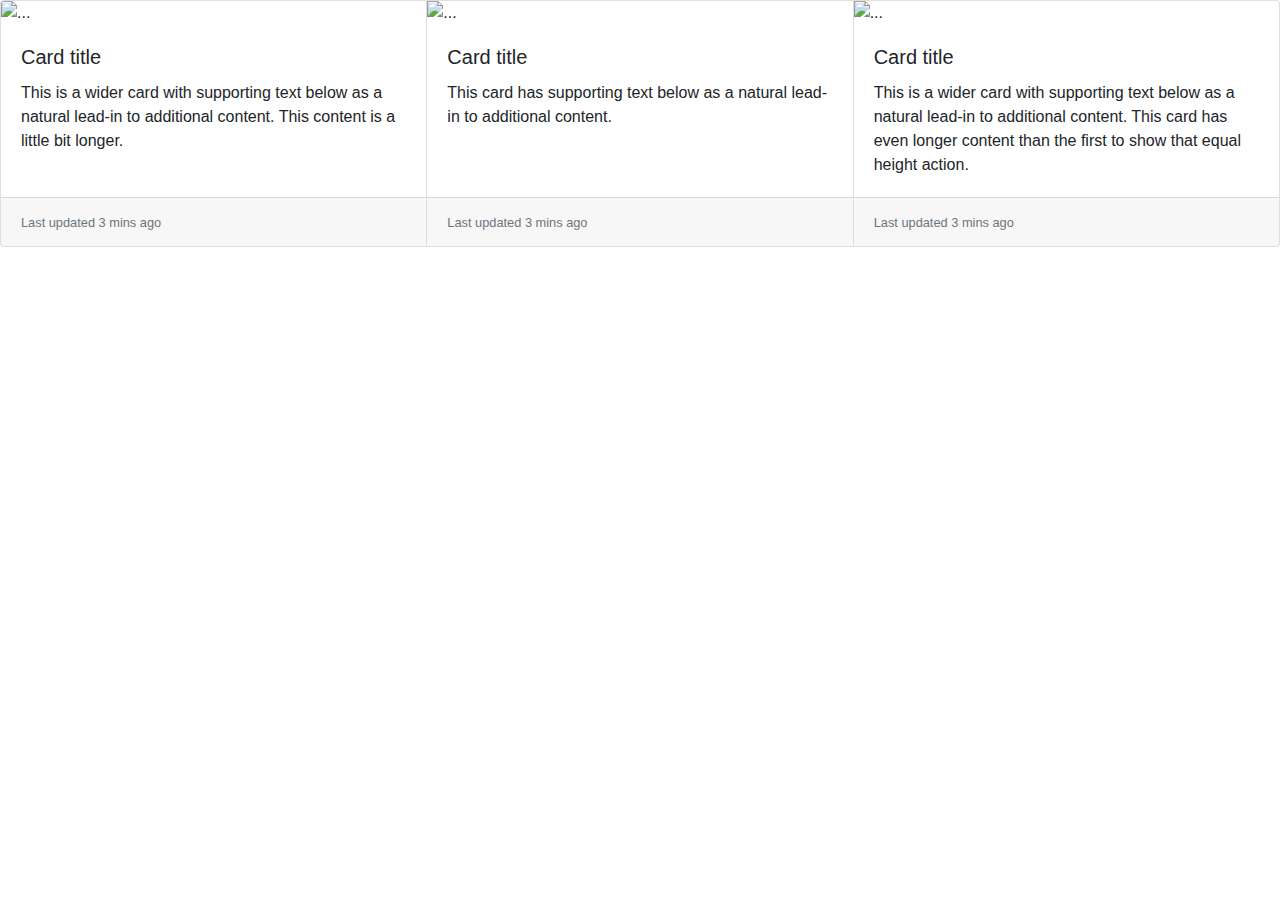
==== projects/druftboot/index.html @ ab147410 "Add files via upload" ====
<!doctype html>
<html lang="en">
  <head>
    <!-- Required meta tags -->
    <meta charset="utf-8">
    <meta name="viewport" content="width=device-width, initial-scale=1, shrink-to-fit=no">

    <!-- Bootstrap CSS -->
    <link rel="stylesheet" href="https://stackpath.bootstrapcdn.com/bootstrap/4.4.1/css/bootstrap.min.css" integrity="sha384-Vkoo8x4CGsO3+Hhxv8T/Q5PaXtkKtu6ug5TOeNV6gBiFeWPGFN9MuhOf23Q9Ifjh" crossorigin="anonymous">

    <link rel="stylesheet" type="text/css" href="Style.css">

  <title>FINAL TASK BOOTSTRAP!</title>
  </head>
  <body>


<!-- <nav class="navbar navbar-expand-lg sticky-top navbar-dark">
  <a class="navbar-brand" href="#">
    <img src="Images/logo.png" width="100" height="60" alt="" loading="lazy">
  </a>
  <button class="navbar-toggler" type="button" data-toggle="collapse" data-target="#navbarSupportedContent" aria-controls="navbarSupportedContent" aria-expanded="false" aria-label="Toggle navigation">
    <span class="navbar-toggler-icon"></span>
  </button>

  <div class="collapse navbar-collapse" id="navbarSupportedContent">
    <ul class="navbar-nav mr-auto">
      <li class="nav-item active">
        <a class="nav-link" href="#">Home <span class="sr-only">(current)</span></a>
      </li>
      <li class="nav-item">
        <a class="nav-link" href="#">Features</a>
      </li>
      <li class="nav-item">
        <a class="nav-link" href="#">About</a>
      </li>
      <li class="nav-item dropdown active">
        <a class="nav-link dropdown-toggle" href="#" id="navbarDropdown" role="button" data-toggle="dropdown" aria-haspopup="true" aria-expanded="false">
          More
        </a>
        <div class="dropdown-menu" aria-labelledby="navbarDropdown">
          <a class="dropdown-item" href="#">Action</a>
          <a class="dropdown-item" href="#">Another action</a>
          <div class="dropdown-divider"></div>
          <a class="dropdown-item" href="#">Something else here</a>
        </div>
      </li>
    </ul>
  </div>
</nav>


<div class="bd-example">
<div id="carouselExampleCaptions" class="carousel slide" data-ride="carousel">
  <ol class="carousel-indicators">
    <li data-target="#carouselExampleCaptions" data-slide-to="0" class="active"></li>
    <li data-target="#carouselExampleCaptions" data-slide-to="1"></li>
    <li data-target="#carouselExampleCaptions" data-slide-to="2"></li>
  </ol>

  <div class="carousel-inner">
    <div class="carousel-item active">
      <img src="Images/carousel_img_p1.jpg" class="d-block w-100" alt="...">
      <div class="carousel-caption">
        <button>Get Started</button>
        <h5>DO You want to Master web development</h5>
      </div>
    </div>

    <div class="carousel-item">
      <img src="Images/carousel_img_p2.jpg" class="d-block w-100" alt="...">
      <div class="carousel-caption">
        <h5>Second slide label</h5>
        <p>Lorem ipsum dolor sit amet, consectetur adipiscing elit.</p>
      </div>
    </div>

    <div class="carousel-item">
      <img src="Images/carousel_img_p3.jpg" class="d-block w-100" alt="...">
      <div class="carousel-caption d-none d-md-block">
        <h5>Third slide label</h5>
        <p>Praesent commodo cursus magna, vel scelerisque nisl consectetur.</p>
      </div>
    </div>
  </div>

  <a class="carousel-control-prev" href="#carouselExampleCaptions" role="button" data-slide="prev">
    <span class="carousel-control-prev-icon" aria-hidden="true"></span>
    <span class="sr-only">Previous</span>
  </a>
  <a class="carousel-control-next" href="#carouselExampleCaptions" role="button" data-slide="next">
    <span class="carousel-control-next-icon" aria-hidden="true"></span>
    <span class="sr-only">Next</span>
  </a>
</div>
</div>
</div> -->

<div class="card-group">
  <div class="card">
    <img src="..." class="card-img-top" alt="...">
    <div class="card-body">
      <h5 class="card-title">Card title</h5>
      <p class="card-text">This is a wider card with supporting text below as a natural lead-in to additional content. This content is a little bit longer.</p>
    </div>
    <div class="card-footer">
      <small class="text-muted">Last updated 3 mins ago</small>
    </div>
  </div>
  <div class="card">
    <img src="..." class="card-img-top" alt="...">
    <div class="card-body">
      <h5 class="card-title">Card title</h5>
      <p class="card-text">This card has supporting text below as a natural lead-in to additional content.</p>
    </div>
    <div class="card-footer">
      <small class="text-muted">Last updated 3 mins ago</small>
    </div>
  </div>
  <div class="card">
    <img src="..." class="card-img-top" alt="...">
    <div class="card-body">
      <h5 class="card-title">Card title</h5>
      <p class="card-text">This is a wider card with supporting text below as a natural lead-in to additional content. This card has even longer content than the first to show that equal height action.</p>
    </div>
    <div class="card-footer">
      <small class="text-muted">Last updated 3 mins ago</small>
    </div>
  </div>
</div>



<!-- <div class="container">
  <div class="row">
    <div class="col-sm">
      <h3>Web Development</h3>
    Lorem ipsum dolor sit amet, consectetur adipisicing elit, sed do eiusmod  tempor incididunt ut labore et dolore magna aliqua. Ut enim ad minim veniam,
    quis nostrud exercitation ullamco laboris nisi ut aliquip ex ea commodo
    consequat. Duis aute irure dolor in reprehenderit in voluptate velit esse
    cillum dolore eu fugiat nulla pariatur. Excepteur sint occaecat cupidatat non
    proident, sunt in culpa qui officia deserunt mollit anim id est laborum.
    </div>
    <div class="col-sm">
       <img class="img-fluid" src="Images/first-image.jpg" >
    </div>
  </div>
</div> -->

<!-- <div class="container">
  <div class="row">
    <div class="col-sm">
      <h3>Java Script</h3>
    Lorem ipsum dolor sit amet, consectetur adipisicing elit, sed do eiusmod  tempor incididunt ut labore et dolore magna aliqua. Ut enim ad minim veniam,
    quis nostrud exercitation ullamco laboris nisi ut aliquip ex ea commodo
    consequat. 
    </div>
    <div class="col-sm">
       <img class="img-fluid" src="Images/js.png" alt="responsive image">
    </div>
   <div class="col-sm">
    <h3>jQuery</h3>
  Lorem ipsum dolor sit amet, consectetur adipisicing elit, sed do eiusmod  tempor incididunt ut labore et dolore magna aliqua. Ut enim ad minim veniam,
  quis nostrud exercitation ullamco laboris nisi ut aliquip ex ea commodo
  consequat.
  </div>
  <div class="col-sm">
     <img class="img-fluid" src="Images/jQ.png" alt="responsive image">
  </div>
  </div>
</div>

<div class="container">
  <div class="row">
    <div class="col-sm">
      <h3>HTML5</h3>
    Lorem ipsum dolor sit amet, consectetur adipisicing elit, sed do eiusmod  tempor incididunt ut labore et dolore magna aliqua. Ut enim ad minim veniam,
    quis nostrud exercitation ullamco laboris nisi ut aliquip ex ea commodo
    consequat. 
    </div>
    <div class="col-sm">
       <img class="img-fluid" src="Images/html.png" alt="responsive image">
    </div>
   <div class="col-sm">
    <h3>PHP</h3>
  Lorem ipsum dolor sit amet, consectetur adipisicing elit, sed do eiusmod  tempor incididunt ut labore et dolore magna aliqua. Ut enim ad minim veniam,
  quis nostrud exercitation ullamco laboris nisi ut aliquip ex ea commodo
  consequat.
  </div>
  <div class="col-sm">
     <img class="img-fluid" src="Images/php.png" alt="responsive image">
  </div>
  </div>
</div> -->




       <!-- Optional JavaScript -->
    <!-- jQuery first, then Popper.js, then Bootstrap JS -->
    
    <script src="https://code.jquery.com/jquery-3.4.1.slim.min.js" integrity="sha384-J6qa4849blE2+poT4WnyKhv5vZF5SrPo0iEjwBvKU7imGFAV0wwj1yYfoRSJoZ+n" crossorigin="anonymous"></script>
    <script src="https://cdn.jsdelivr.net/npm/popper.js@1.16.0/dist/umd/popper.min.js" integrity="sha384-Q6E9RHvbIyZFJoft+2mJbHaEWldlvI9IOYy5n3zV9zzTtmI3UksdQRVvoxMfooAo" crossorigin="anonymous"></script>
    <script src="https://stackpath.bootstrapcdn.com/bootstrap/4.4.1/js/bootstrap.min.js" integrity="sha384-wfSDF2E50Y2D1uUdj0O3uMBJnjuUD4Ih7YwaYd1iqfktj0Uod8GCExl3Og8ifwB6" crossorigin="anonymous"></script>

<!-- s -->

  </body>
</html>
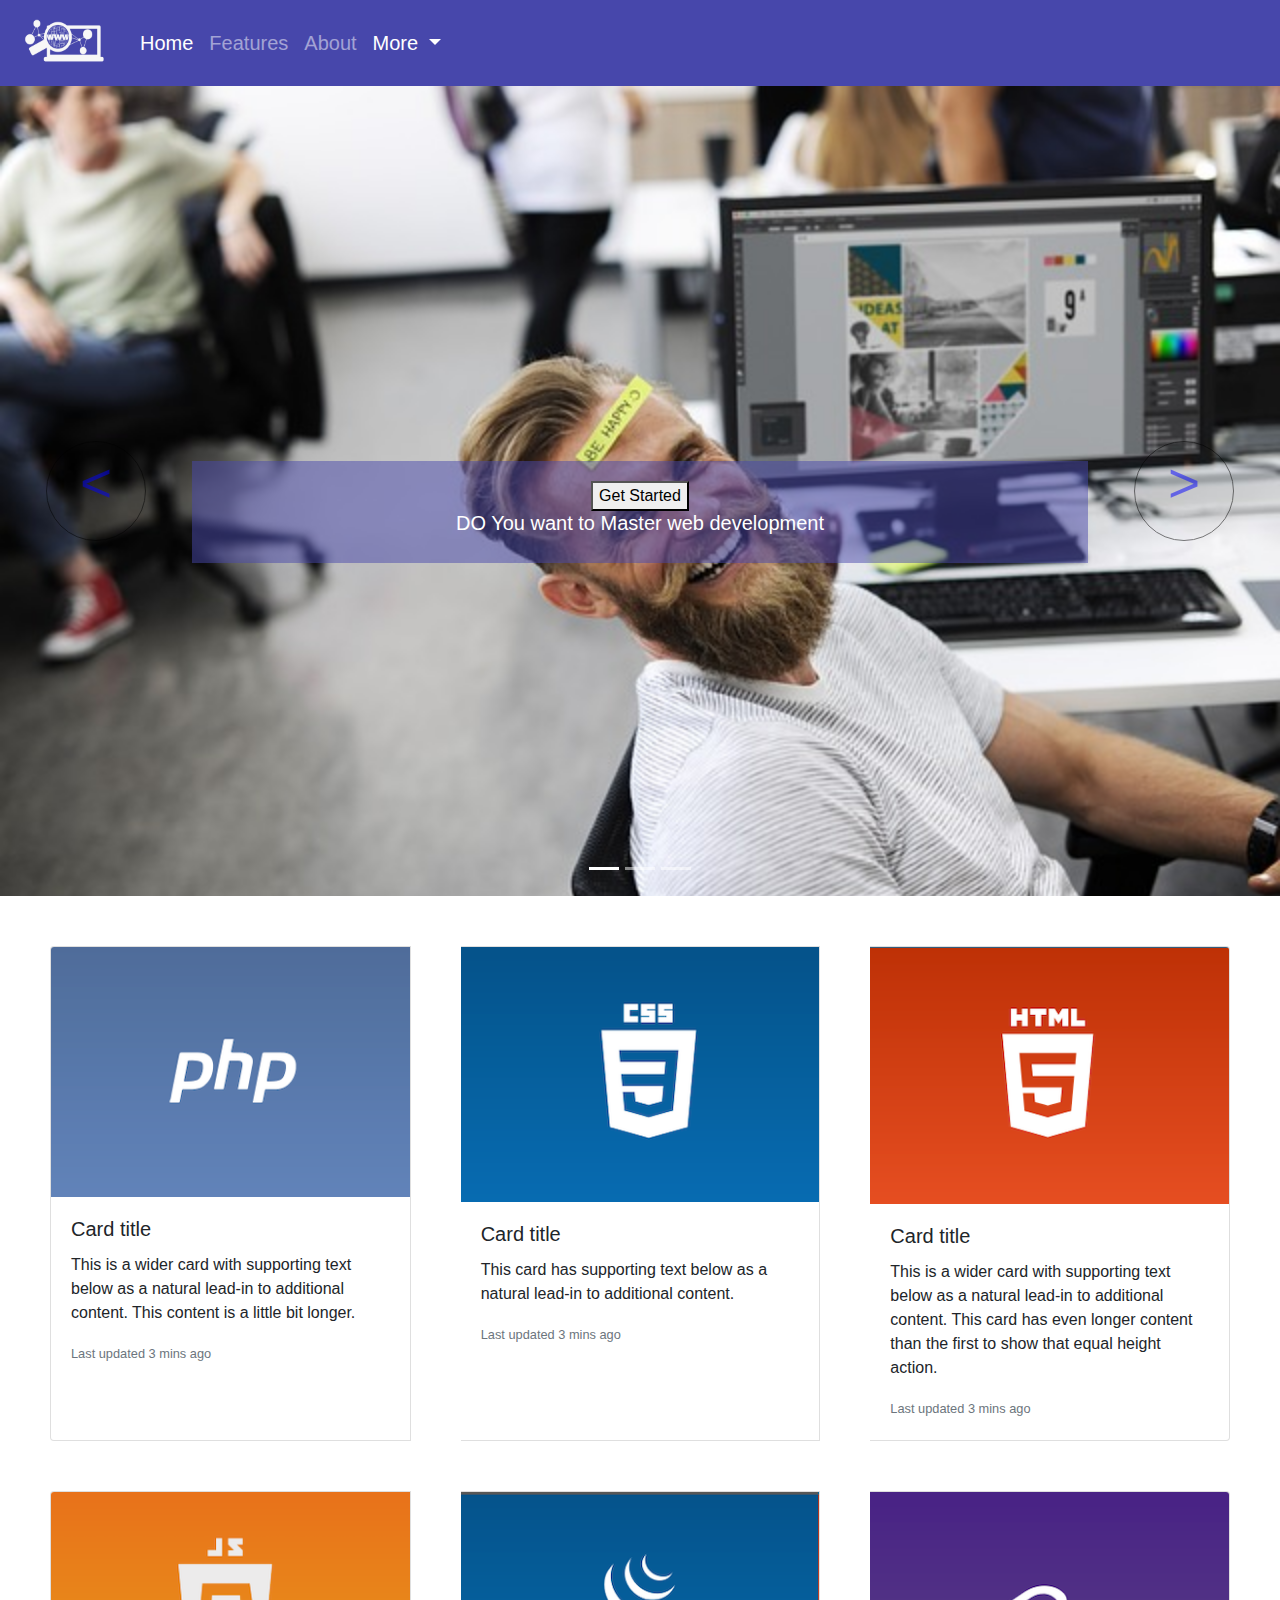
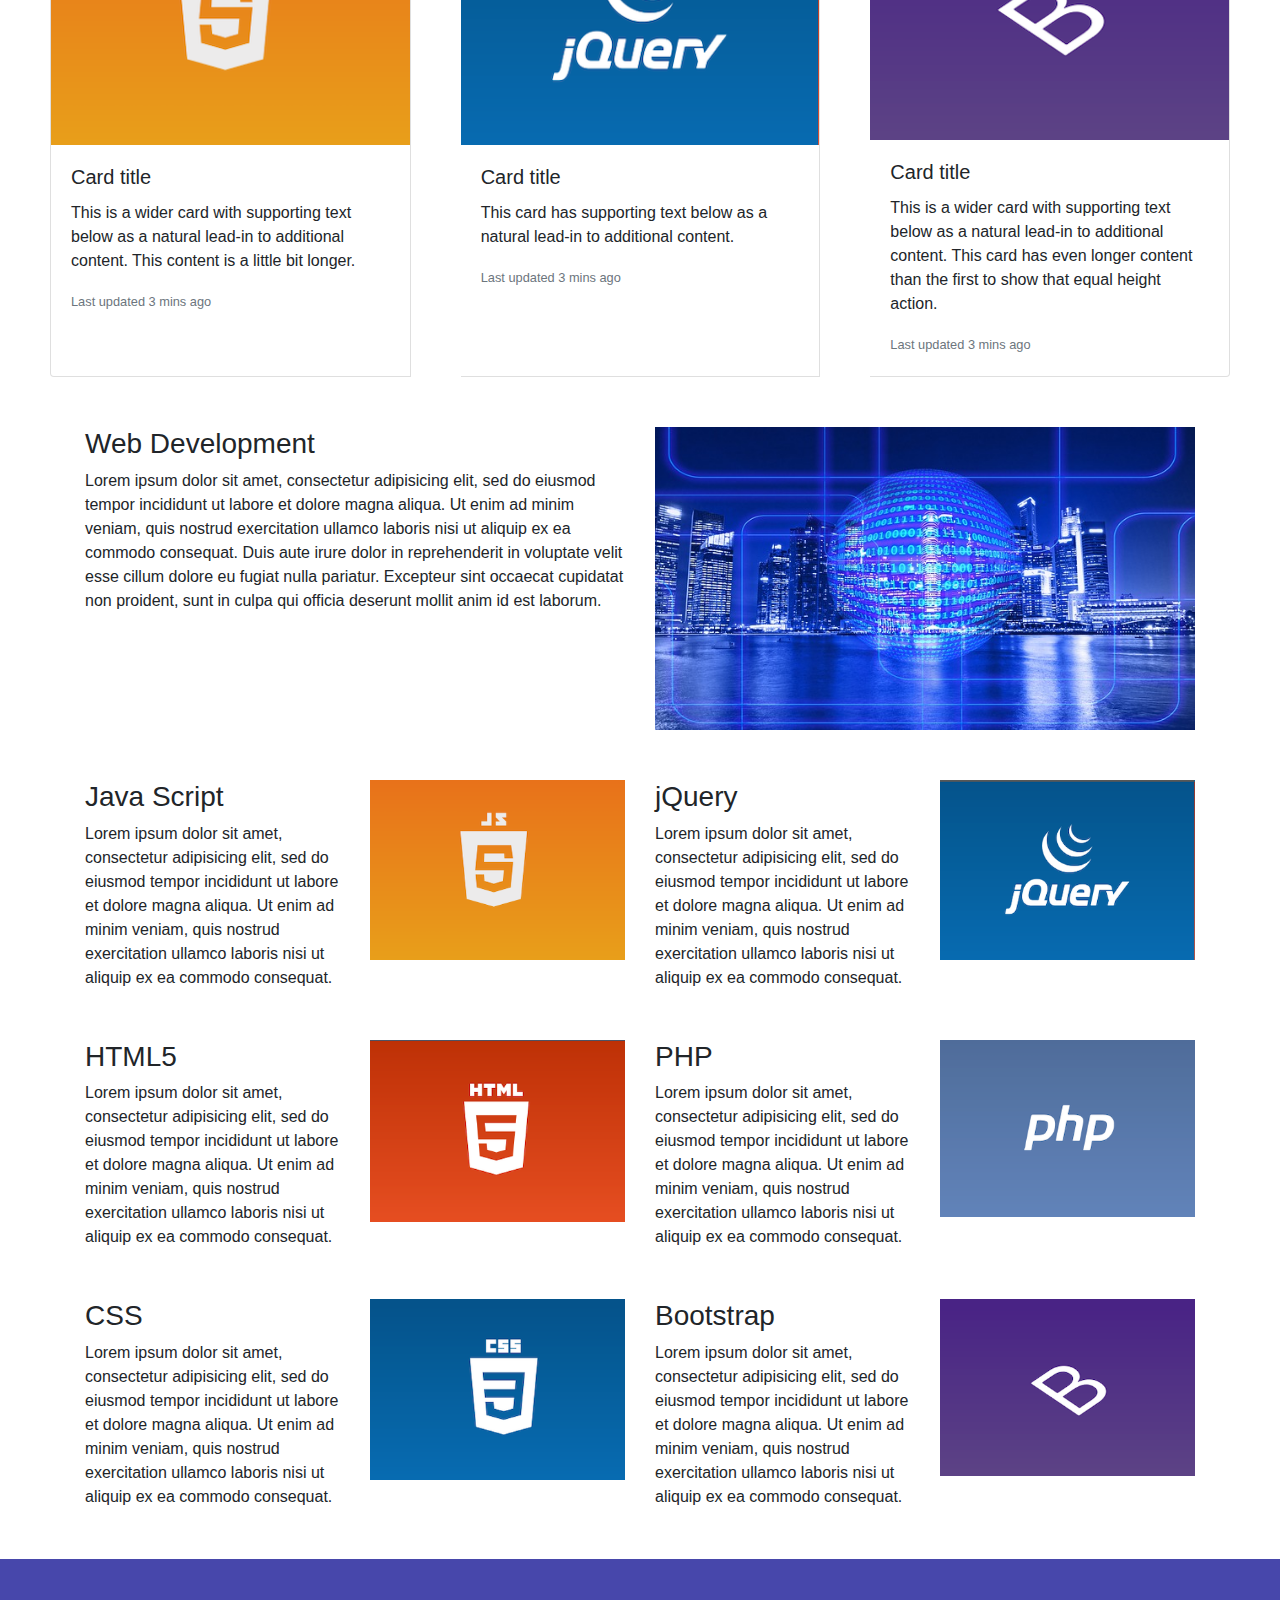
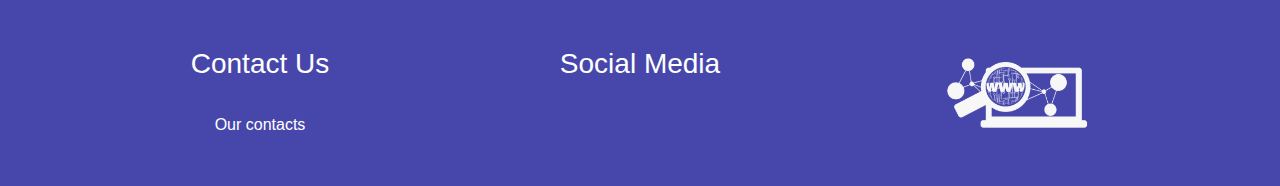
==== commit d5d13bda: "Rename Index2.html to index.html" ====
--- a/projects/druftboot/index.html
+++ b/projects/druftboot/index.html
@@ -10,12 +10,12 @@
 
     <link rel="stylesheet" type="text/css" href="Style.css">
 
-  <title>FINAL TASK BOOTSTRAP!</title>
+        <title>Hello, world!</title>
   </head>
   <body>
-
-
-<!-- <nav class="navbar navbar-expand-lg sticky-top navbar-dark">
+    
+
+<nav class="navbar navbar-expand-lg sticky-top navbar-dark">
   <a class="navbar-brand" href="#">
     <img src="Images/logo.png" width="100" height="60" alt="" loading="lazy">
   </a>
@@ -49,7 +49,6 @@
   </div>
 </nav>
 
-
 <div class="bd-example">
 <div id="carouselExampleCaptions" class="carousel slide" data-ride="carousel">
   <ol class="carousel-indicators">
@@ -94,46 +93,65 @@
   </a>
 </div>
 </div>
-</div> -->
+</div>
 
 <div class="card-group">
   <div class="card">
-    <img src="..." class="card-img-top" alt="...">
+    <img src="Images/php.png" class="card-img-top" alt="...">
     <div class="card-body">
       <h5 class="card-title">Card title</h5>
       <p class="card-text">This is a wider card with supporting text below as a natural lead-in to additional content. This content is a little bit longer.</p>
-    </div>
-    <div class="card-footer">
-      <small class="text-muted">Last updated 3 mins ago</small>
-    </div>
-  </div>
-  <div class="card">
-    <img src="..." class="card-img-top" alt="...">
+      <p class="card-text"><small class="text-muted">Last updated 3 mins ago</small></p>
+    </div>
+  </div>
+  <div class="card">
+    <img src="Images/css.png" class="card-img-top" alt="...">
     <div class="card-body">
       <h5 class="card-title">Card title</h5>
       <p class="card-text">This card has supporting text below as a natural lead-in to additional content.</p>
-    </div>
-    <div class="card-footer">
-      <small class="text-muted">Last updated 3 mins ago</small>
-    </div>
-  </div>
-  <div class="card">
-    <img src="..." class="card-img-top" alt="...">
+      <p class="card-text"><small class="text-muted">Last updated 3 mins ago</small></p>
+    </div>
+  </div>
+  <div class="card">
+    <img src="Images/html.png" class="card-img-top" alt="...">
     <div class="card-body">
       <h5 class="card-title">Card title</h5>
       <p class="card-text">This is a wider card with supporting text below as a natural lead-in to additional content. This card has even longer content than the first to show that equal height action.</p>
-    </div>
-    <div class="card-footer">
-      <small class="text-muted">Last updated 3 mins ago</small>
-    </div>
-  </div>
-</div>
-
-
-
-<!-- <div class="container">
-  <div class="row">
-    <div class="col-sm">
+      <p class="card-text"><small class="text-muted">Last updated 3 mins ago</small></p>
+    </div>
+  </div>
+</div>
+
+<div class="card-group">
+  <div class="card">
+    <img src="Images/js.png" class="card-img-top" alt="...">
+    <div class="card-body">
+      <h5 class="card-title">Card title</h5>
+      <p class="card-text">This is a wider card with supporting text below as a natural lead-in to additional content. This content is a little bit longer.</p>
+      <p class="card-text"><small class="text-muted">Last updated 3 mins ago</small></p>
+    </div>
+  </div>
+  <div class="card">
+    <img src="Images/jQ.png" class="card-img-top" alt="...">
+    <div class="card-body">
+      <h5 class="card-title">Card title</h5>
+      <p class="card-text">This card has supporting text below as a natural lead-in to additional content.</p>
+      <p class="card-text"><small class="text-muted">Last updated 3 mins ago</small></p>
+    </div>
+  </div>
+  <div class="card">
+    <img src="Images/b.png" class="card-img-top" alt="...">
+    <div class="card-body">
+      <h5 class="card-title">Card title</h5>
+      <p class="card-text">This is a wider card with supporting text below as a natural lead-in to additional content. This card has even longer content than the first to show that equal height action.</p>
+      <p class="card-text"><small class="text-muted">Last updated 3 mins ago</small></p>
+    </div>
+  </div>
+</div>
+
+<div class="container">
+  <div class="row">
+    <div class="col-md">
       <h3>Web Development</h3>
     Lorem ipsum dolor sit amet, consectetur adipisicing elit, sed do eiusmod  tempor incididunt ut labore et dolore magna aliqua. Ut enim ad minim veniam,
     quis nostrud exercitation ullamco laboris nisi ut aliquip ex ea commodo
@@ -141,69 +159,113 @@
     cillum dolore eu fugiat nulla pariatur. Excepteur sint occaecat cupidatat non
     proident, sunt in culpa qui officia deserunt mollit anim id est laborum.
     </div>
-    <div class="col-sm">
+    <div class="col-md">
        <img class="img-fluid" src="Images/first-image.jpg" >
     </div>
   </div>
-</div> -->
-
-<!-- <div class="container">
-  <div class="row">
-    <div class="col-sm">
+</div>
+
+
+<div class="container">
+  <div class="row">
+    <div class="col-md">
       <h3>Java Script</h3>
     Lorem ipsum dolor sit amet, consectetur adipisicing elit, sed do eiusmod  tempor incididunt ut labore et dolore magna aliqua. Ut enim ad minim veniam,
     quis nostrud exercitation ullamco laboris nisi ut aliquip ex ea commodo
     consequat. 
     </div>
-    <div class="col-sm">
-       <img class="img-fluid" src="Images/js.png" alt="responsive image">
-    </div>
-   <div class="col-sm">
+    <div class="col-md">
+       <img class="img-fluid mx-auto d-block" src="Images/js.png" alt="responsive image">
+    </div>
+   <div class="col-md">
     <h3>jQuery</h3>
   Lorem ipsum dolor sit amet, consectetur adipisicing elit, sed do eiusmod  tempor incididunt ut labore et dolore magna aliqua. Ut enim ad minim veniam,
   quis nostrud exercitation ullamco laboris nisi ut aliquip ex ea commodo
   consequat.
   </div>
-  <div class="col-sm">
-     <img class="img-fluid" src="Images/jQ.png" alt="responsive image">
-  </div>
-  </div>
-</div>
-
-<div class="container">
-  <div class="row">
-    <div class="col-sm">
+  <div class="col-md">
+     <img class="img-fluid mx-auto d-block" src="Images/jQ.png" alt="responsive image">
+  </div>
+  </div>
+</div>
+
+<div class="container">
+  <div class="row">
+    <div class="col-md">
       <h3>HTML5</h3>
     Lorem ipsum dolor sit amet, consectetur adipisicing elit, sed do eiusmod  tempor incididunt ut labore et dolore magna aliqua. Ut enim ad minim veniam,
     quis nostrud exercitation ullamco laboris nisi ut aliquip ex ea commodo
     consequat. 
     </div>
-    <div class="col-sm">
-       <img class="img-fluid" src="Images/html.png" alt="responsive image">
-    </div>
-   <div class="col-sm">
+    <div class="col-md">
+       <img class="img-fluid mx-auto d-block" src="Images/html.png" alt="responsive image">
+    </div>
+   <div class="col-md">
     <h3>PHP</h3>
   Lorem ipsum dolor sit amet, consectetur adipisicing elit, sed do eiusmod  tempor incididunt ut labore et dolore magna aliqua. Ut enim ad minim veniam,
   quis nostrud exercitation ullamco laboris nisi ut aliquip ex ea commodo
   consequat.
   </div>
-  <div class="col-sm">
-     <img class="img-fluid" src="Images/php.png" alt="responsive image">
-  </div>
-  </div>
-</div> -->
-
-
-
-
-       <!-- Optional JavaScript -->
+  <div class="col-md">
+     <img class="img-fluid mx-auto d-block" src="Images/php.png" alt="responsive image">
+  </div>
+  </div>
+</div>
+
+<div class="container">
+  <div class="row">
+    <div class="col-md">
+      <h3>CSS</h3>
+    Lorem ipsum dolor sit amet, consectetur adipisicing elit, sed do eiusmod  tempor incididunt ut labore et dolore magna aliqua. Ut enim ad minim veniam,
+    quis nostrud exercitation ullamco laboris nisi ut aliquip ex ea commodo
+    consequat. 
+    </div>
+    <div class="col-md">
+       <img class="img-fluid mx-auto d-block" src="Images/css.png" alt="responsive image">
+    </div>
+   <div class="col-md">
+    <h3>Bootstrap</h3>
+  Lorem ipsum dolor sit amet, consectetur adipisicing elit, sed do eiusmod  tempor incididunt ut labore et dolore magna aliqua. Ut enim ad minim veniam,
+  quis nostrud exercitation ullamco laboris nisi ut aliquip ex ea commodo
+  consequat.
+  </div>
+  <div class="col-md">
+     <img class="img-fluid mx-auto d-block" src="Images/b.png" alt="responsive image">
+  </div>
+  </div>
+</div>
+
+<footer class="text-center">
+  <div class="container">
+  <div class="row">
+    <div class="col-md">
+      <h3>Contact Us</h3>
+      <br>
+      Our contacts
+   
+    </div>
+    <div class="col-md">
+       <h3>Social Media</h3>
+        <a href="#"><i class="fab fa-facebook-square"></i></a>
+        <a href="#"><i class="fab fa-youtube"></i></a>
+        <a href="#"><i class="fab fa-google"></i></a>
+        <a href="#"><i class="fab fa-linkedin-in"></i></a>
+    </div>
+
+   <div class="col-md">
+          <img src="Images/logo.png" height="100" alt="" loading="lazy">
+
+  </div>
+</div>
+</footer>
+
+    <!-- Optional JavaScript -->
     <!-- jQuery first, then Popper.js, then Bootstrap JS -->
-    
     <script src="https://code.jquery.com/jquery-3.4.1.slim.min.js" integrity="sha384-J6qa4849blE2+poT4WnyKhv5vZF5SrPo0iEjwBvKU7imGFAV0wwj1yYfoRSJoZ+n" crossorigin="anonymous"></script>
     <script src="https://cdn.jsdelivr.net/npm/popper.js@1.16.0/dist/umd/popper.min.js" integrity="sha384-Q6E9RHvbIyZFJoft+2mJbHaEWldlvI9IOYy5n3zV9zzTtmI3UksdQRVvoxMfooAo" crossorigin="anonymous"></script>
     <script src="https://stackpath.bootstrapcdn.com/bootstrap/4.4.1/js/bootstrap.min.js" integrity="sha384-wfSDF2E50Y2D1uUdj0O3uMBJnjuUD4Ih7YwaYd1iqfktj0Uod8GCExl3Og8ifwB6" crossorigin="anonymous"></script>
 
-<!-- s -->
+    <link rel="stylesheet" href="https://use.fontawesome.com/releases/v5.13.1/css/all.css" integrity="sha384-xxzQGERXS00kBmZW/6qxqJPyxW3UR0BPsL4c8ILaIWXva5kFi7TxkIIaMiKtqV1Q" crossorigin="anonymous">
 
   </body>
 </html>
--- a/projects/druftboot/Style.css
+++ b/projects/druftboot/Style.css
@@ -0,0 +1,63 @@
+.navbar {
+	background-color: #4747ab;
+	font-size: 20px;
+}
+
+.carousel-control-prev-icon,
+.carousel-control-next-icon {
+  height: 100px;
+  width: 100px;
+  outline: black;
+  background-size: 100%, 100%;
+  border-radius: 50%;
+  border: 1px solid black;
+  background-image: none;
+}
+
+.carousel-control-next-icon:after
+{
+  content: '>';
+  font-size: 55px;
+  color: blue;
+}
+
+.carousel-control-prev-icon:after {
+  content: '<';
+  font-size: 55px;
+  color: blue;
+}
+
+.carousel-inner {
+	height: 90vh;
+}
+
+.carousel-caption {
+	top:50%;
+	transform: translateY(-50%);
+	background: rgb(71, 71, 171, 0.5); /*0.5 - opacity*/
+	bottom: initial;
+}
+
+.card {
+	margin: 50px;
+}
+
+.row{
+	margin-top: 50px;
+}
+footer {
+  background-color:#4747ab;
+  padding: 3%;
+  color:white;
+  margin-top: 50px; 
+}
+.fab {
+  color: white;
+  font-size: 30px;
+  padding: 10px;
+}
+
+.fab:hover { /*менбетси цвет при наведении*/
+  color: #d6cdcd;
+
+}